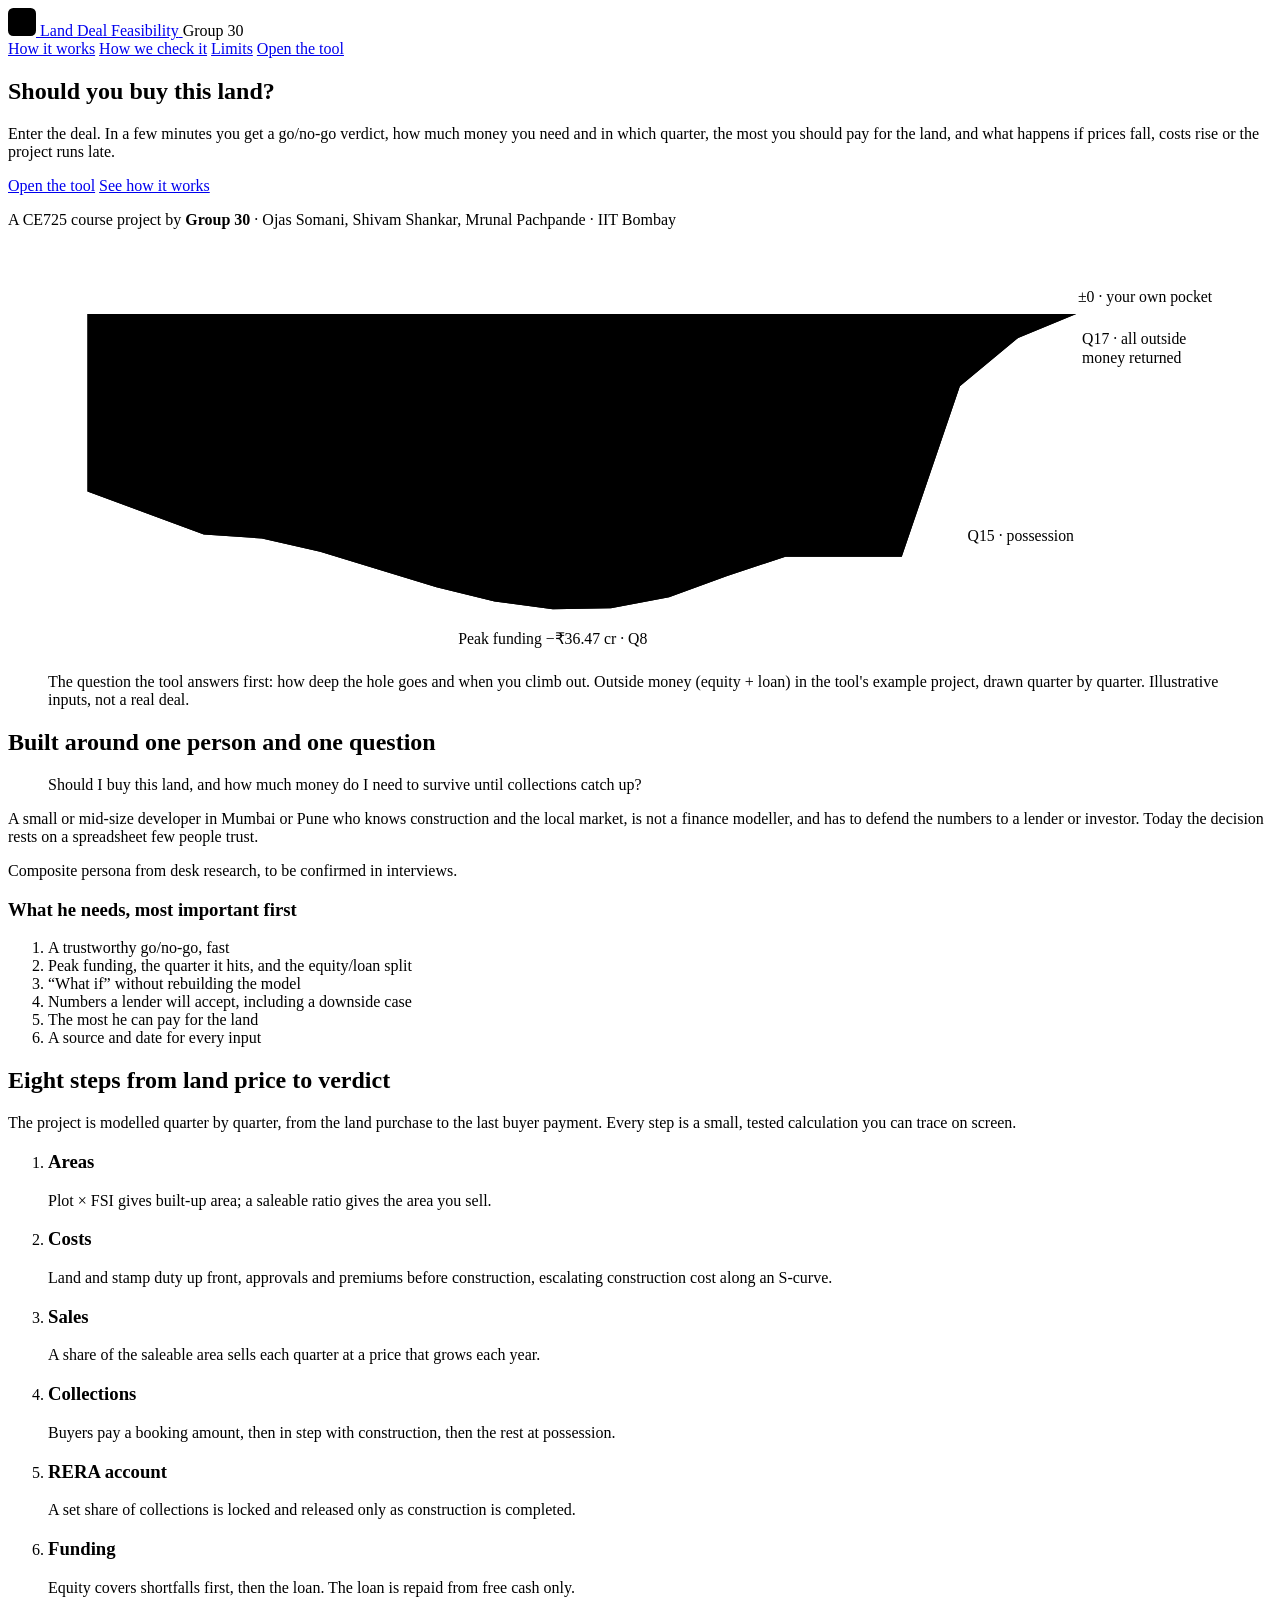
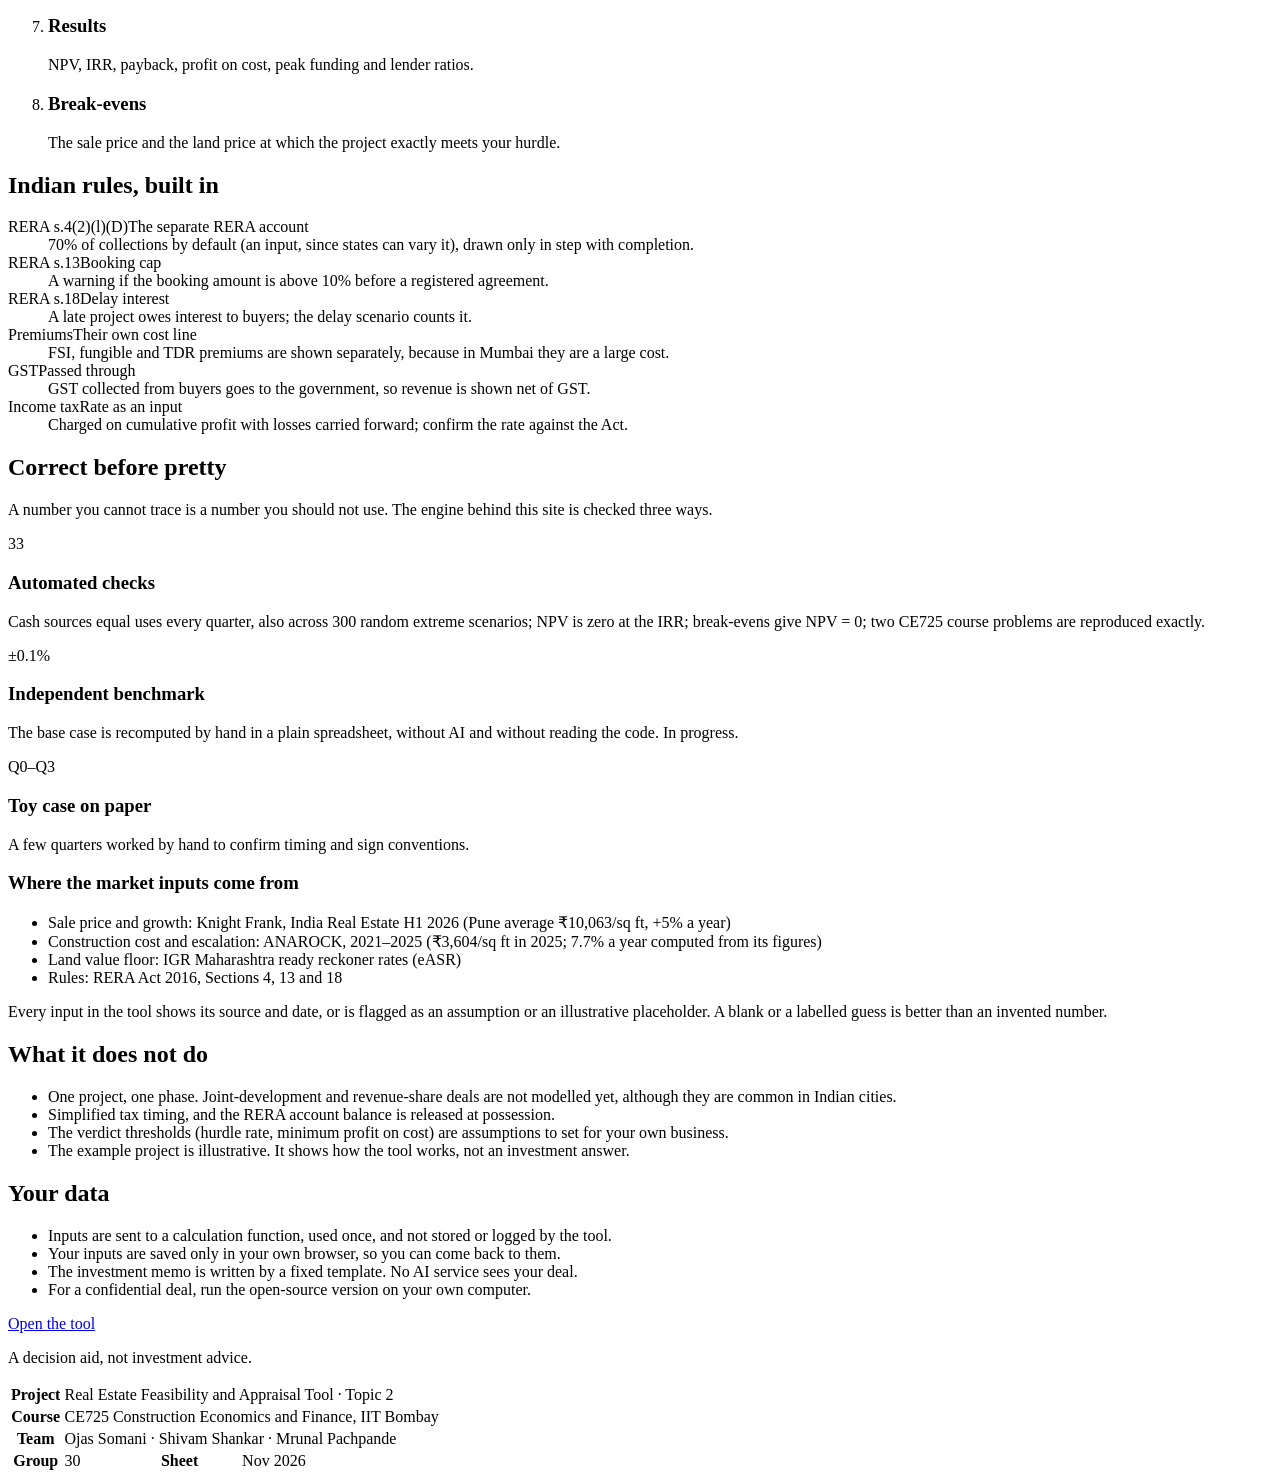
==== web/index.html @ 5c6453cd "Group 30 website" ====
<!doctype html>
<html lang="en">
<head>
<meta charset="utf-8">
<meta name="viewport" content="width=device-width, initial-scale=1, viewport-fit=cover">
<title>Land Deal Feasibility · CE725 Group 30</title>
<meta name="description" content="Should you buy this land? A feasibility tool for small and mid-size residential developers in India: go/no-go, peak funding, maximum land price and what-ifs in minutes.">
<link rel="icon" href="data:image/svg+xml,%3Csvg xmlns='http://www.w3.org/2000/svg' viewBox='0 0 32 32'%3E%3Crect width='32' height='32' rx='6' fill='%230b6b5c'/%3E%3Cpath d='M5 11h22' stroke='white' stroke-width='2'/%3E%3Cpath d='M5 11l5 9 6 3 5-4 6-8' stroke='white' stroke-width='2.4' fill='none' stroke-linejoin='round'/%3E%3C/svg%3E">
<link rel="preconnect" href="https://fonts.googleapis.com">
<link rel="preconnect" href="https://fonts.gstatic.com" crossorigin>
<link rel="stylesheet" href="https://fonts.googleapis.com/css2?family=Archivo:wdth,wght@62..100,400..900&family=Source+Sans+3:wght@400;600;700&family=JetBrains+Mono:wght@400;600&display=swap">
<link rel="stylesheet" href="/assets/site.css">
</head>
<body class="landing">
<header class="bar">
  <div class="wrap">
    <div class="brand-wrap">
    <a class="brand" href="/">
      <svg width="28" height="28" viewBox="0 0 32 32" aria-hidden="true"><rect width="32" height="32" rx="6" fill="var(--accent)"/><path d="M5 11h22" stroke="var(--accent-ink)" stroke-width="2"/><path d="M5 11l5 9 6 3 5-4 6-8" stroke="var(--accent-ink)" stroke-width="2.4" fill="none" stroke-linejoin="round"/></svg>
      <span>Land Deal Feasibility</span>
    </a>
    <span class="group-badge" title="CE725 course project team">Group 30</span>
    </div>
    <nav class="nav" aria-label="Main">
      <a href="#how">How it works</a>
      <a href="#checks">How we check it</a>
      <a href="#limits">Limits</a>
      <a class="cta" href="/tool">Open the tool</a>
    </nav>
  </div>
</header>

<main>
  <section class="hero">
    <div class="wrap">
      <div class="hero-text">
        <h1>Should you buy this&nbsp;land?</h1>
        <p class="lede">Enter the deal. In a few minutes you get a go/no-go verdict, how much money you need and in which quarter,
          the most you should pay for the land, and what happens if prices fall, costs rise or the project runs late.</p>
        <div class="actions">
          <a class="btn primary big" href="/tool">Open the tool</a>
          <a class="btn big" href="#how">See how it works</a>
        </div>
        <p class="credit">A CE725 course project by <b>Group 30</b> · Ojas Somani, Shivam Shankar, Mrunal Pachpande · IIT Bombay</p>
      </div>
    </div>

    <figure class="section-profile wrap" aria-labelledby="profile-cap">
      <svg viewBox="0 0 1200 430" role="img" aria-label="Outside money in the example project by quarter: it falls to ₹36.47 crore below zero in Q8 and is fully returned by Q17.">
        <defs>
          <pattern id="earth" width="12" height="12" patternUnits="userSpaceOnUse" patternTransform="rotate(45)">
            <line x1="0" y1="0" x2="0" y2="12" stroke="var(--brick)" stroke-width="1.4" opacity=".55"/>
          </pattern>
        </defs>
        <!-- quarter ticks -->
        <g class="ticks">
          <line x1="40" y1="70" x2="40" y2="400"/><line x1="216.8" y1="70" x2="216.8" y2="400"/>
          <line x1="924.2" y1="70" x2="924.2" y2="400"/><line x1="1042.1" y1="70" x2="1042.1" y2="400"/>
        </g>
        <path class="earth" d="M40.0,70.0 L40.0,249.8 L98.9,271.6 L157.9,293.5 L216.8,297.4 L275.8,311.0 L334.7,328.9 L393.7,346.8 L452.6,361.2 L511.6,369.1 L570.5,368.1 L629.5,357.0 L688.4,335.4 L747.4,316.0 L806.3,316.0 L865.3,316.0 L924.2,143.2 L983.2,94.2 L1042.1,70.0 L1101.1,70.0 L1160.0,70.0 Z"/>
        <polyline class="ground" points="40.0,70.0 40.0,249.8 98.9,271.6 157.9,293.5 216.8,297.4 275.8,311.0 334.7,328.9 393.7,346.8 452.6,361.2 511.6,369.1 570.5,368.1 629.5,357.0 688.4,335.4 747.4,316.0 806.3,316.0 865.3,316.0 924.2,143.2 983.2,94.2 1042.1,70.0 1101.1,70.0 1160.0,70.0"/>
        <line class="datum" x1="20" y1="70" x2="1180" y2="70"/>
        <text class="datum-label" x="1180" y="58" text-anchor="end">±0 · your own pocket</text>
        <!-- level mark at peak funding -->
        <g class="level" transform="translate(511.6 369.1)">
          <path d="M-11,-20 L11,-20 L0,-2 Z"/>
          <line x1="-46" y1="-20" x2="46" y2="-20"/>
        </g>
        <text class="mark big" x="511.6" y="404" text-anchor="middle">Peak funding −₹36.47 cr · Q8</text>
        <text class="mark" x="48" y="100">Q0 · land and</text>
        <text class="mark" x="48" y="120">stamp duty paid</text>
        <text class="mark" x="224.8" y="100">Q3 · construction</text>
        <text class="mark" x="224.8" y="120">starts, sales open</text>
        <text class="mark" x="932" y="300">Q15 · possession</text>
        <text class="mark" x="1048.1" y="100">Q17 · all outside</text>
        <text class="mark" x="1048.1" y="120">money returned</text>
      </svg>
      <figcaption id="profile-cap">The question the tool answers first: how deep the hole goes and when you climb out. Outside money (equity + loan)
        in the tool's example project, drawn quarter by quarter. Illustrative inputs, not a real deal.</figcaption>
    </figure>
  </section>

  <section class="band">
    <div class="wrap split">
      <div>
        <h2>Built around one person and one question</h2>
        <blockquote class="quote">Should I buy this land, and how much money do I need to survive until collections catch up?</blockquote>
        <p class="muted">A small or mid-size developer in Mumbai or Pune who knows construction and the local market, is not a finance
          modeller, and has to defend the numbers to a lender or investor. Today the decision rests on a spreadsheet few people trust.</p>
        <p class="small muted">Composite persona from desk research, to be confirmed in interviews.</p>
      </div>
      <div>
        <h3>What he needs, most important first</h3>
        <ol class="needs">
          <li>A trustworthy go/no-go, fast</li>
          <li>Peak funding, the quarter it hits, and the equity/loan split</li>
          <li>“What if” without rebuilding the model</li>
          <li>Numbers a lender will accept, including a downside case</li>
          <li>The most he can pay for the land</li>
          <li>A source and date for every input</li>
        </ol>
      </div>
    </div>
  </section>

  <section class="band" id="how">
    <div class="wrap">
      <h2>Eight steps from land price to verdict</h2>
      <p class="intro">The project is modelled quarter by quarter, from the land purchase to the last buyer payment. Every step is a small,
        tested calculation you can trace on screen.</p>
      <ol class="steps">
        <li><h3>Areas</h3><p>Plot × FSI gives built-up area; a saleable ratio gives the area you sell.</p></li>
        <li><h3>Costs</h3><p>Land and stamp duty up front, approvals and premiums before construction, escalating construction cost along an S-curve.</p></li>
        <li><h3>Sales</h3><p>A share of the saleable area sells each quarter at a price that grows each year.</p></li>
        <li><h3>Collections</h3><p>Buyers pay a booking amount, then in step with construction, then the rest at possession.</p></li>
        <li><h3>RERA account</h3><p>A set share of collections is locked and released only as construction is completed.</p></li>
        <li><h3>Funding</h3><p>Equity covers shortfalls first, then the loan. The loan is repaid from free cash only.</p></li>
        <li><h3>Results</h3><p>NPV, IRR, payback, profit on cost, peak funding and lender ratios.</p></li>
        <li><h3>Break-evens</h3><p>The sale price and the land price at which the project exactly meets your hurdle.</p></li>
      </ol>
    </div>
  </section>

  <section class="band">
    <div class="wrap">
      <h2>Indian rules, built in</h2>
      <dl class="rules">
        <div><dt><span class="ref">RERA s.4(2)(l)(D)</span>The separate RERA account</dt><dd>70% of collections by default (an input, since states can vary it), drawn only in step with completion.</dd></div>
        <div><dt><span class="ref">RERA s.13</span>Booking cap</dt><dd>A warning if the booking amount is above 10% before a registered agreement.</dd></div>
        <div><dt><span class="ref">RERA s.18</span>Delay interest</dt><dd>A late project owes interest to buyers; the delay scenario counts it.</dd></div>
        <div><dt><span class="ref">Premiums</span>Their own cost line</dt><dd>FSI, fungible and TDR premiums are shown separately, because in Mumbai they are a large cost.</dd></div>
        <div><dt><span class="ref">GST</span>Passed through</dt><dd>GST collected from buyers goes to the government, so revenue is shown net of GST.</dd></div>
        <div><dt><span class="ref">Income tax</span>Rate as an input</dt><dd>Charged on cumulative profit with losses carried forward; confirm the rate against the Act.</dd></div>
      </dl>
    </div>
  </section>

  <section class="band" id="checks">
    <div class="wrap">
      <h2>Correct before pretty</h2>
      <p class="intro">A number you cannot trace is a number you should not use. The engine behind this site is checked three ways.</p>
      <div class="checks">
        <div><span class="num">33</span><h3>Automated checks</h3><p>Cash sources equal uses every quarter, also across 300 random extreme scenarios; NPV is zero at the IRR; break-evens give NPV = 0; two CE725 course problems are reproduced exactly.</p></div>
        <div><span class="num">±0.1%</span><h3>Independent benchmark</h3><p>The base case is recomputed by hand in a plain spreadsheet, without AI and without reading the code. In progress.</p></div>
        <div><span class="num">Q0–Q3</span><h3>Toy case on paper</h3><p>A few quarters worked by hand to confirm timing and sign conventions.</p></div>
      </div>
      <div class="sources">
        <h3>Where the market inputs come from</h3>
        <ul class="plain">
          <li>Sale price and growth: Knight Frank, India Real Estate H1 2026 (Pune average ₹10,063/sq ft, +5% a year)</li>
          <li>Construction cost and escalation: ANAROCK, 2021–2025 (₹3,604/sq ft in 2025; 7.7% a year computed from its figures)</li>
          <li>Land value floor: IGR Maharashtra ready reckoner rates (eASR)</li>
          <li>Rules: RERA Act 2016, Sections 4, 13 and 18</li>
        </ul>
        <p class="small muted">Every input in the tool shows its source and date, or is flagged as an assumption or an illustrative placeholder. A blank or a labelled guess is better than an invented number.</p>
      </div>
    </div>
  </section>

  <section class="band" id="limits">
    <div class="wrap split">
      <div>
        <h2>What it does not do</h2>
        <ul class="plain">
          <li>One project, one phase. Joint-development and revenue-share deals are not modelled yet, although they are common in Indian cities.</li>
          <li>Simplified tax timing, and the RERA account balance is released at possession.</li>
          <li>The verdict thresholds (hurdle rate, minimum profit on cost) are assumptions to set for your own business.</li>
          <li>The example project is illustrative. It shows how the tool works, not an investment answer.</li>
        </ul>
      </div>
      <div>
        <h2>Your data</h2>
        <ul class="plain">
          <li>Inputs are sent to a calculation function, used once, and not stored or logged by the tool.</li>
          <li>Your inputs are saved only in your own browser, so you can come back to them.</li>
          <li>The investment memo is written by a fixed template. No AI service sees your deal.</li>
          <li>For a confidential deal, run the open-source version on your own computer.</li>
        </ul>
      </div>
    </div>
    <div class="wrap closing">
      <a class="btn primary big" href="/tool">Open the tool</a>
    </div>
  </section>
</main>

<footer class="site">
  <div class="wrap">
    <p class="small muted disclaimer">A decision aid, not investment advice.</p>
    <table class="titleblock" aria-label="Project credits">
      <tr><th scope="row">Project</th><td colspan="3">Real Estate Feasibility and Appraisal Tool · Topic 2</td></tr>
      <tr><th scope="row">Course</th><td colspan="3">CE725 Construction Economics and Finance, IIT Bombay</td></tr>
      <tr><th scope="row">Team</th><td colspan="3">Ojas Somani · Shivam Shankar · Mrunal Pachpande</td></tr>
      <tr><th scope="row">Group</th><td class="group-no">30</td><th scope="row">Sheet</th><td>Nov 2026</td></tr>
    </table>
  </div>
</footer>
</body>
</html>
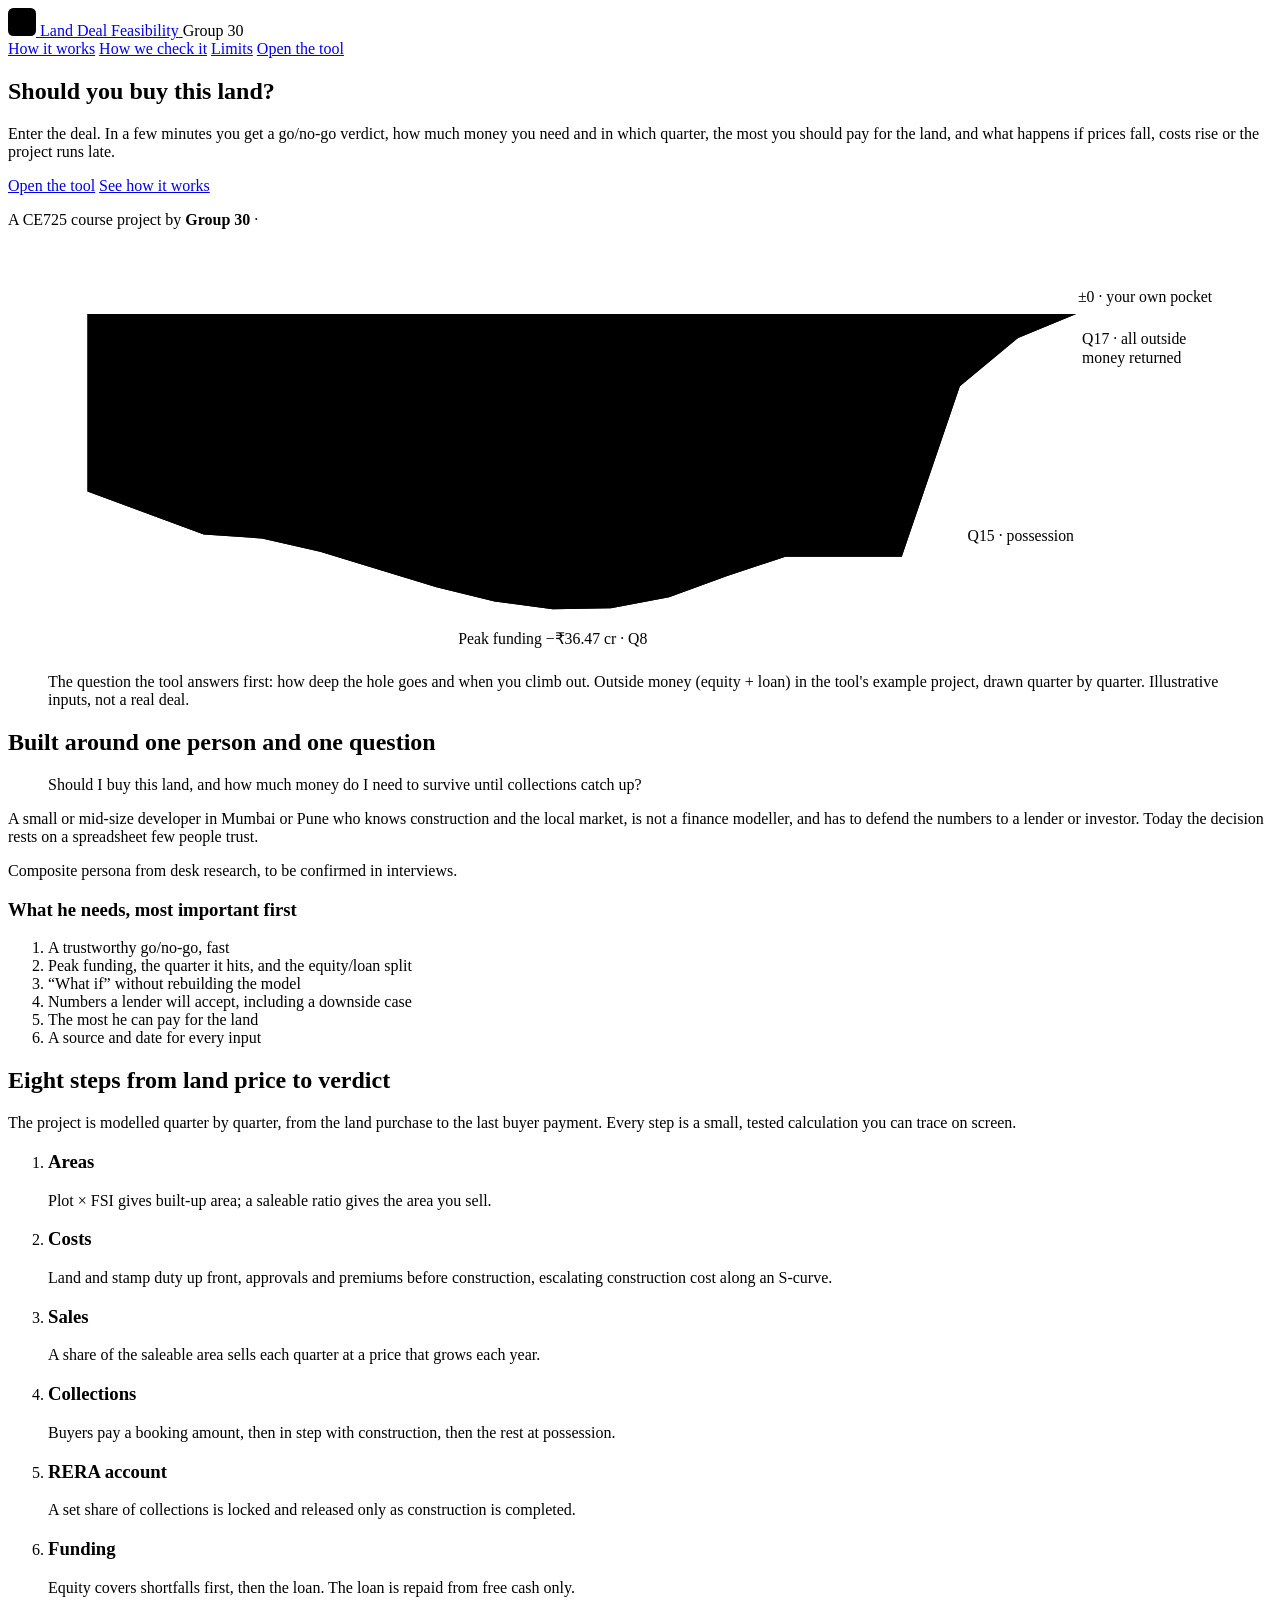
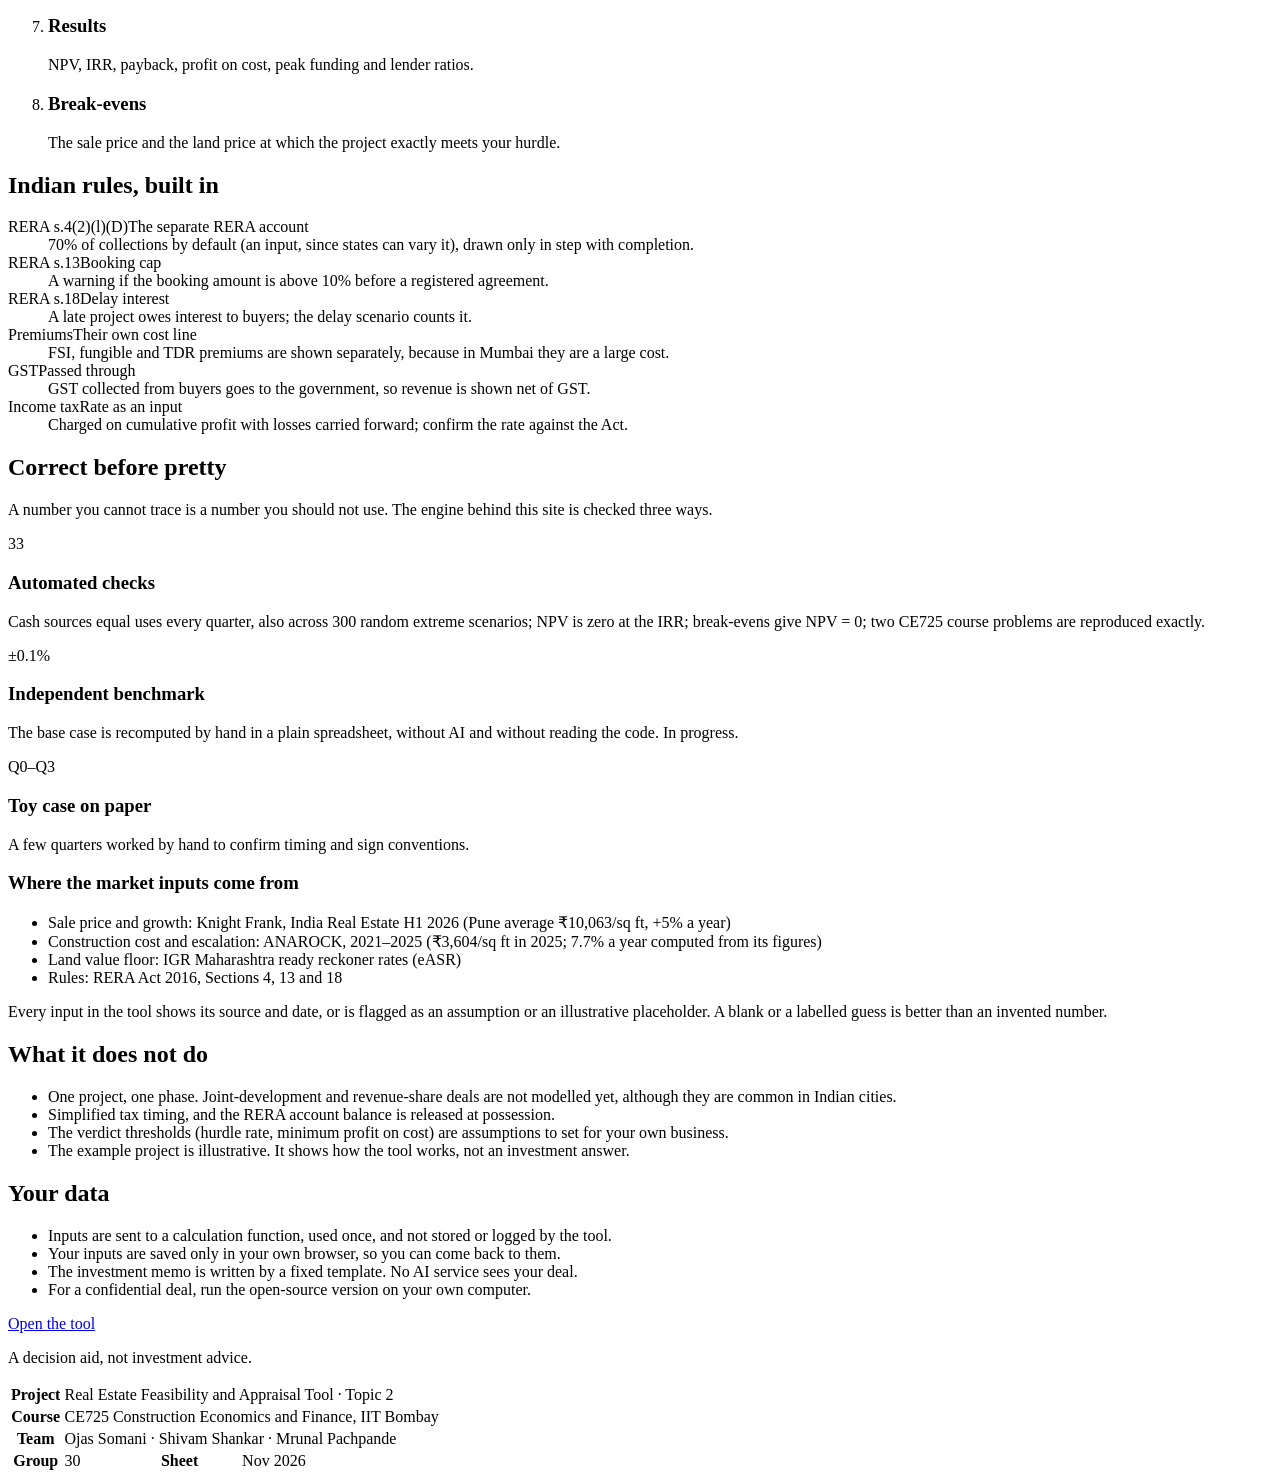
==== commit 98346439: "Refined the web page" ====
--- a/web/index.html
+++ b/web/index.html
@@ -41,7 +41,7 @@
           <a class="btn primary big" href="/tool">Open the tool</a>
           <a class="btn big" href="#how">See how it works</a>
         </div>
-        <p class="credit">A CE725 course project by <b>Group 30</b> · Ojas Somani, Shivam Shankar, Mrunal Pachpande · IIT Bombay</p>
+        <p class="credit">A CE725 course project by <b>Group 30</b> · </p>
       </div>
     </div>
 
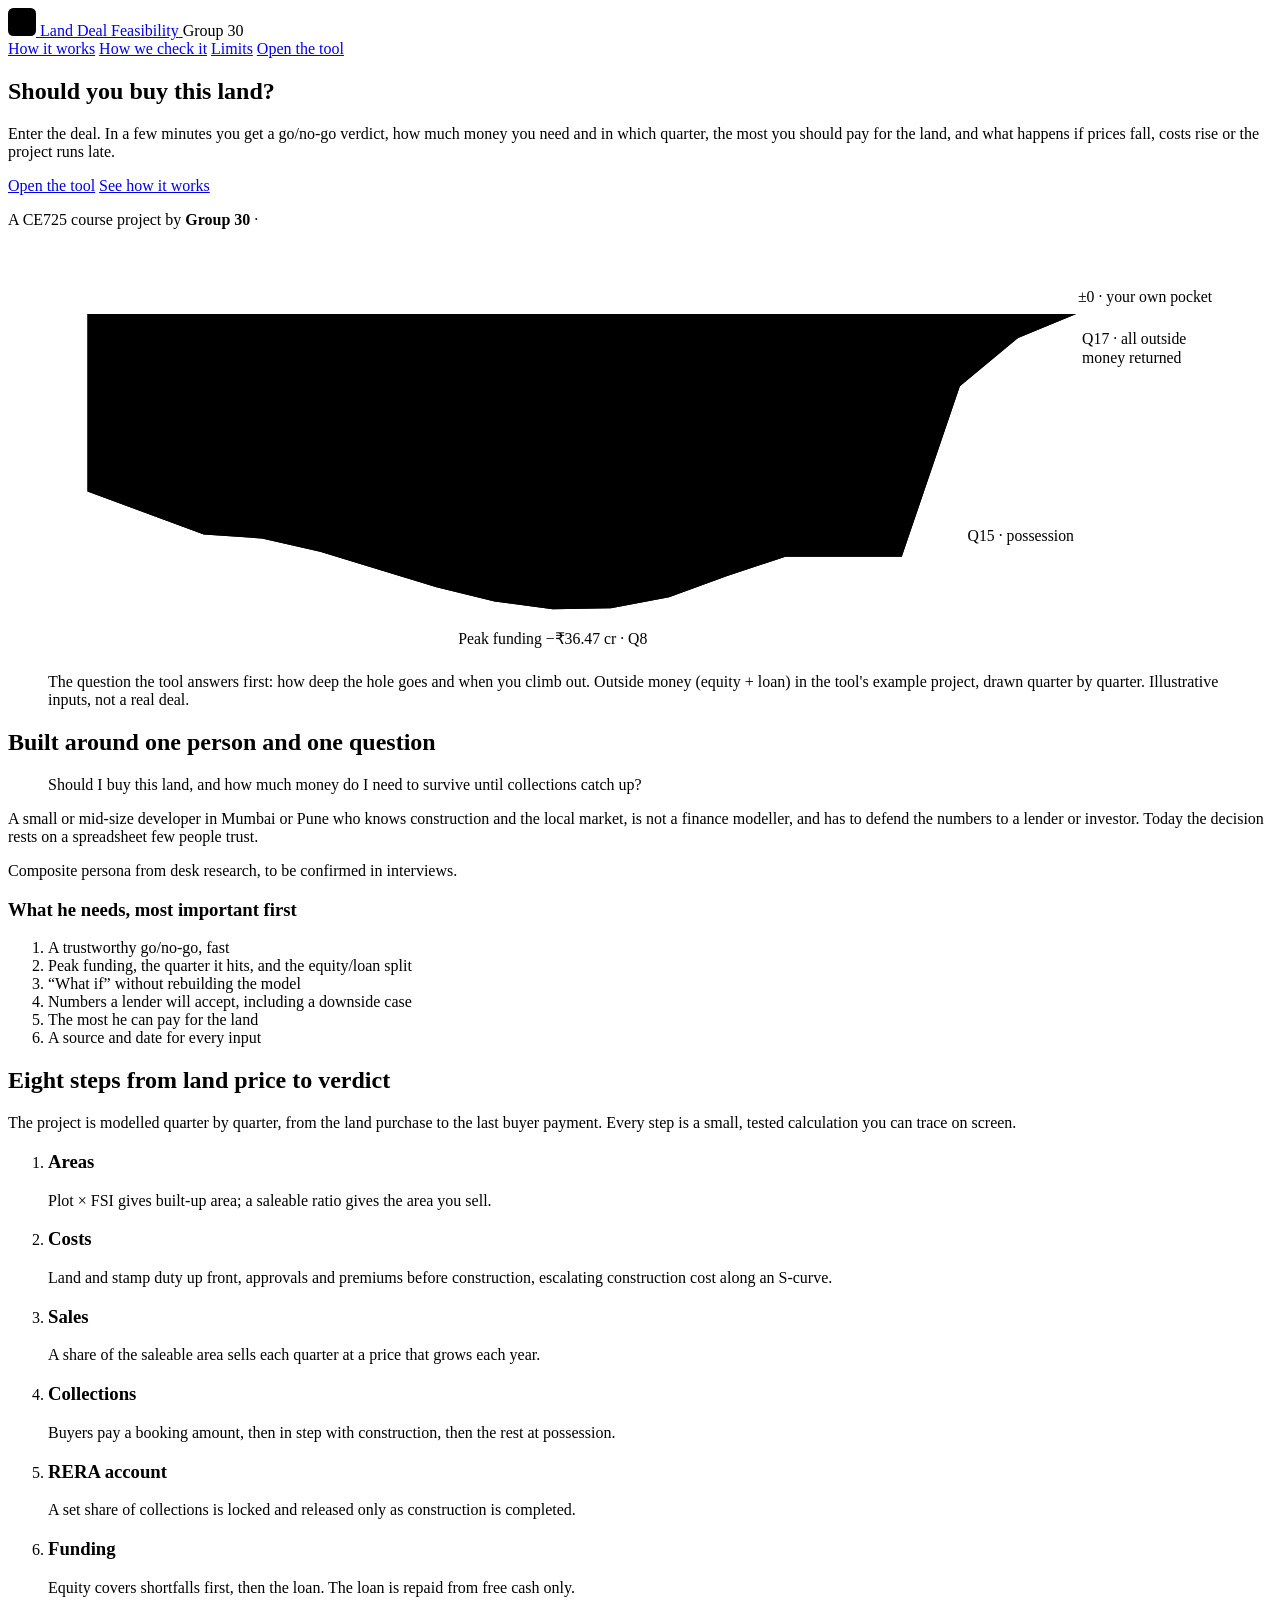
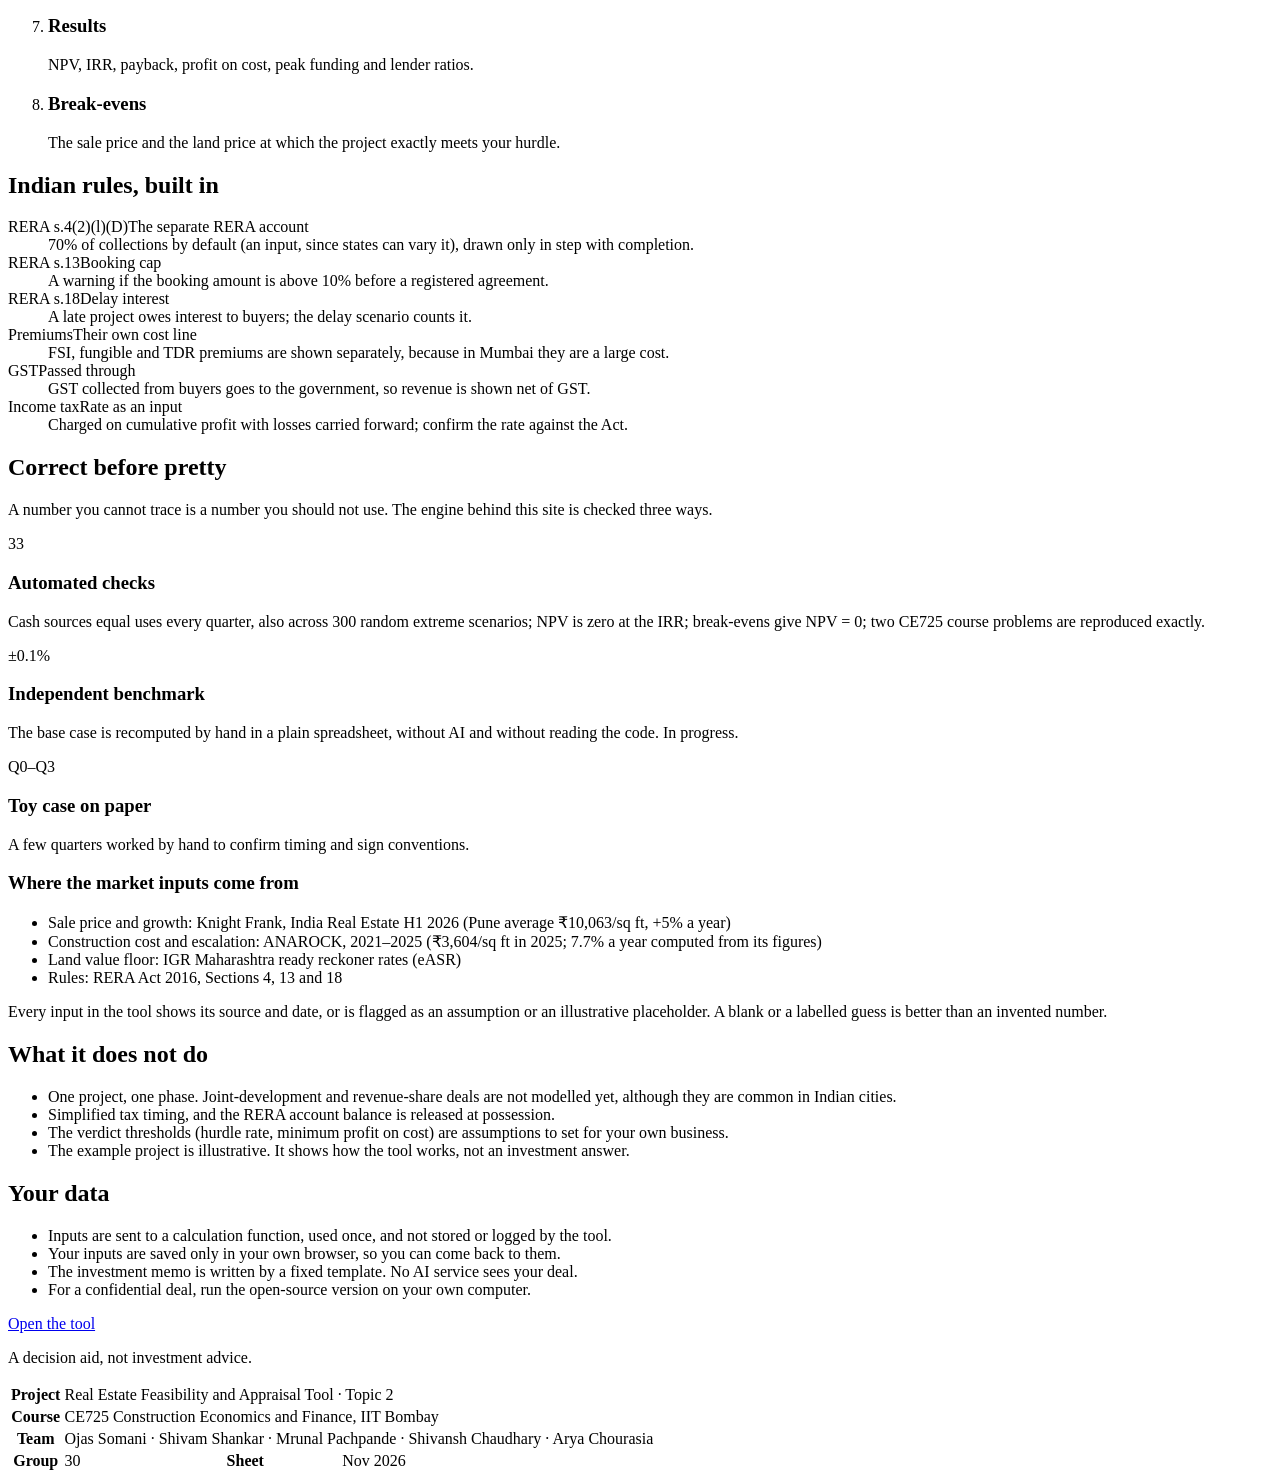
==== commit 6e605fa4: "Refined details" ====
--- a/web/index.html
+++ b/web/index.html
@@ -190,7 +190,7 @@
     <table class="titleblock" aria-label="Project credits">
       <tr><th scope="row">Project</th><td colspan="3">Real Estate Feasibility and Appraisal Tool · Topic 2</td></tr>
       <tr><th scope="row">Course</th><td colspan="3">CE725 Construction Economics and Finance, IIT Bombay</td></tr>
-      <tr><th scope="row">Team</th><td colspan="3">Ojas Somani · Shivam Shankar · Mrunal Pachpande</td></tr>
+      <tr><th scope="row">Team</th><td colspan="3">Ojas Somani · Shivam Shankar · Mrunal Pachpande · Shivansh Chaudhary · Arya Chourasia</td></tr>
       <tr><th scope="row">Group</th><td class="group-no">30</td><th scope="row">Sheet</th><td>Nov 2026</td></tr>
     </table>
   </div>
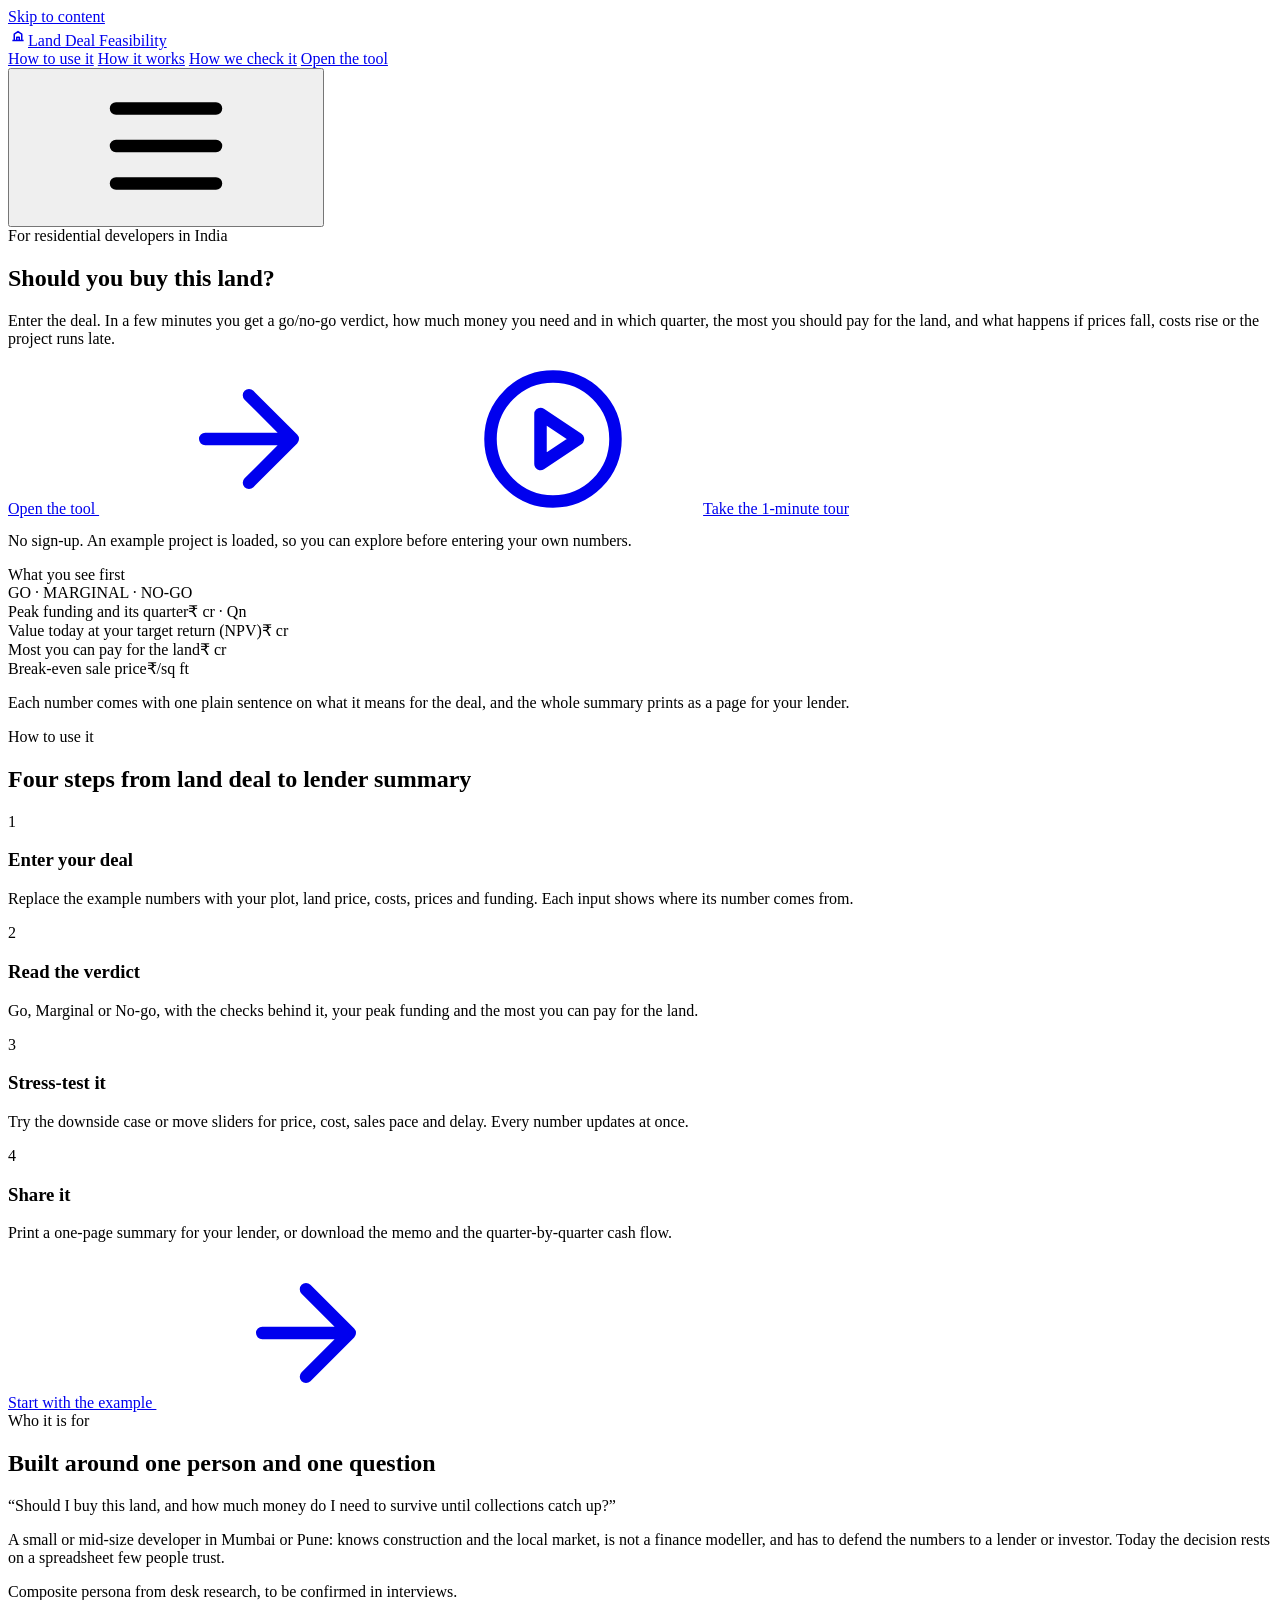
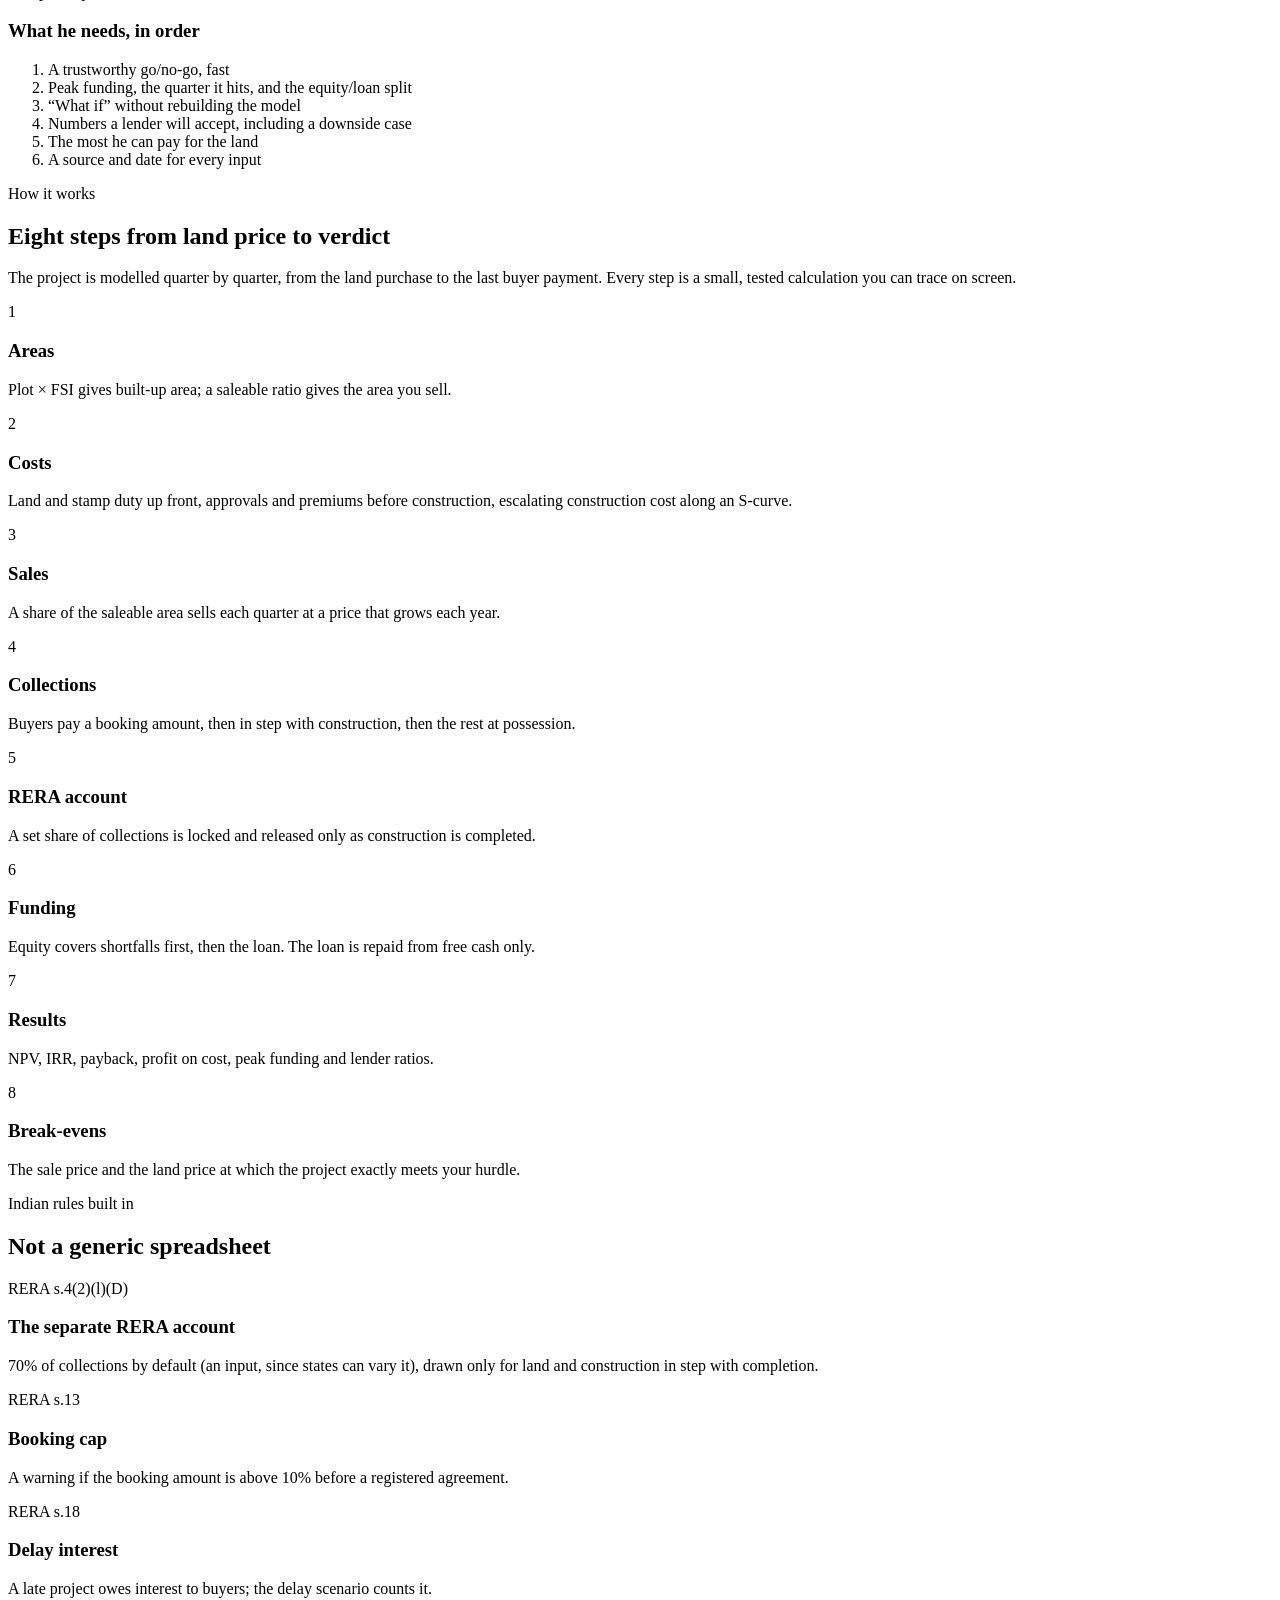
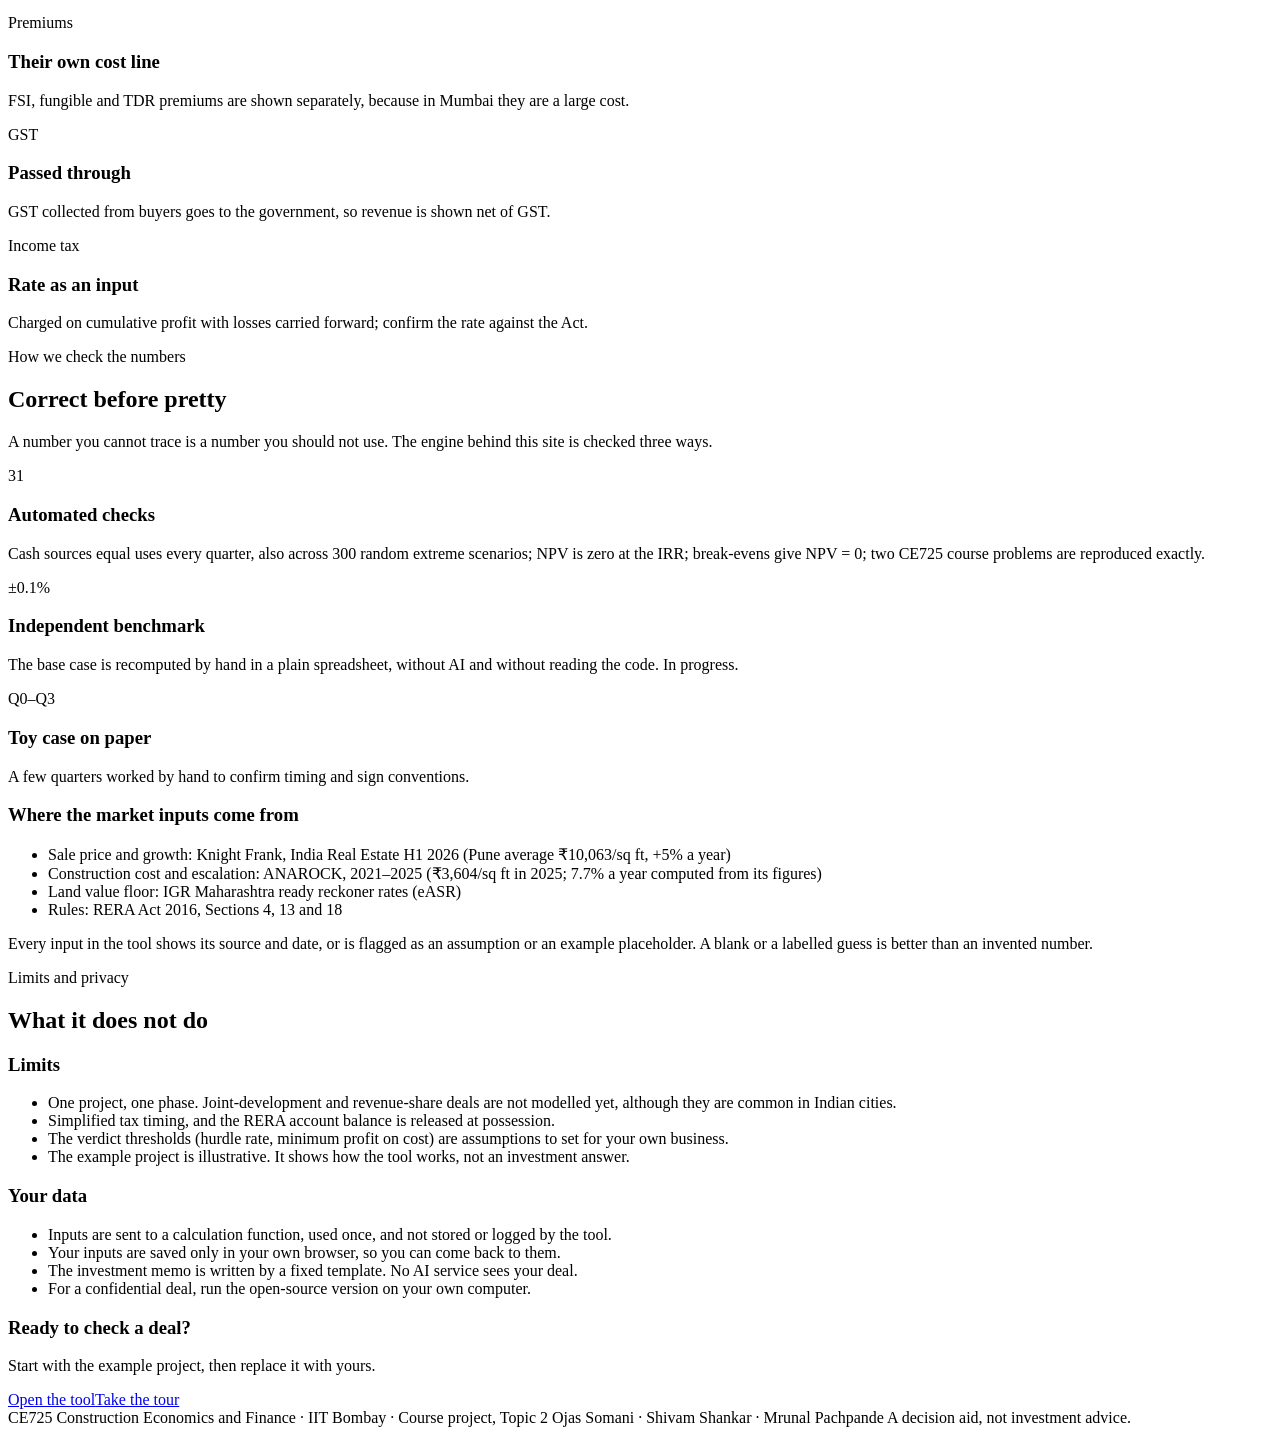
==== commit 8bdc7583: "update" ====
--- a/web/index.html
+++ b/web/index.html
@@ -3,148 +3,162 @@
 <head>
 <meta charset="utf-8">
 <meta name="viewport" content="width=device-width, initial-scale=1, viewport-fit=cover">
-<title>Land Deal Feasibility · CE725 Group 30</title>
+<title>Land Deal Feasibility</title>
 <meta name="description" content="Should you buy this land? A feasibility tool for small and mid-size residential developers in India: go/no-go, peak funding, maximum land price and what-ifs in minutes.">
-<link rel="icon" href="data:image/svg+xml,%3Csvg xmlns='http://www.w3.org/2000/svg' viewBox='0 0 32 32'%3E%3Crect width='32' height='32' rx='6' fill='%230b6b5c'/%3E%3Cpath d='M5 11h22' stroke='white' stroke-width='2'/%3E%3Cpath d='M5 11l5 9 6 3 5-4 6-8' stroke='white' stroke-width='2.4' fill='none' stroke-linejoin='round'/%3E%3C/svg%3E">
+<meta name="theme-color" content="#0f766e">
+<link rel="icon" href="data:image/svg+xml,%3Csvg xmlns='http://www.w3.org/2000/svg' viewBox='0 0 32 32'%3E%3Crect width='32' height='32' rx='7' fill='%230f766e'/%3E%3Cpath d='M7 23h18M10 23V13l6-4 6 4v10M14 23v-5h4v5' stroke='white' stroke-width='2' fill='none' stroke-linejoin='round'/%3E%3C/svg%3E">
 <link rel="preconnect" href="https://fonts.googleapis.com">
 <link rel="preconnect" href="https://fonts.gstatic.com" crossorigin>
-<link rel="stylesheet" href="https://fonts.googleapis.com/css2?family=Archivo:wdth,wght@62..100,400..900&family=Source+Sans+3:wght@400;600;700&family=JetBrains+Mono:wght@400;600&display=swap">
+<link rel="stylesheet" href="https://fonts.googleapis.com/css2?family=Geist:wght@400;500;600;700;800&family=Geist+Mono:wght@400;500;600&display=swap">
 <link rel="stylesheet" href="/assets/site.css">
+<script src="/assets/site.js" defer></script>
 </head>
-<body class="landing">
-<header class="bar">
-  <div class="wrap">
-    <div class="brand-wrap">
-    <a class="brand" href="/">
-      <svg width="28" height="28" viewBox="0 0 32 32" aria-hidden="true"><rect width="32" height="32" rx="6" fill="var(--accent)"/><path d="M5 11h22" stroke="var(--accent-ink)" stroke-width="2"/><path d="M5 11l5 9 6 3 5-4 6-8" stroke="var(--accent-ink)" stroke-width="2.4" fill="none" stroke-linejoin="round"/></svg>
-      <span>Land Deal Feasibility</span>
-    </a>
-    <span class="group-badge" title="CE725 course project team">Group 30</span>
-    </div>
+<body>
+<a class="skip-link" href="#main">Skip to content</a>
+<svg width="0" height="0" style="position:absolute" aria-hidden="true">
+  <symbol id="i-menu" viewBox="0 0 24 24" fill="none" stroke="currentColor" stroke-width="2" stroke-linecap="round"><path d="M4 6h16M4 12h16M4 18h16"/></symbol>
+  <symbol id="i-x" viewBox="0 0 24 24" fill="none" stroke="currentColor" stroke-width="2" stroke-linecap="round"><path d="M18 6 6 18M6 6l12 12"/></symbol>
+  <symbol id="i-arrow" viewBox="0 0 24 24" fill="none" stroke="currentColor" stroke-width="2" stroke-linecap="round" stroke-linejoin="round"><path d="M5 12h14M12 5l7 7-7 7"/></symbol>
+  <symbol id="i-play" viewBox="0 0 24 24" fill="none" stroke="currentColor" stroke-width="2" stroke-linecap="round" stroke-linejoin="round"><circle cx="12" cy="12" r="10"/><path d="m10 8 6 4-6 4z"/></symbol>
+  <symbol id="i-house" viewBox="0 0 32 32" fill="none" stroke="currentColor" stroke-width="2.4" stroke-linejoin="round"><path d="M7 23h18M10 23V13l6-4 6 4v10M14 23v-5h4v5"/></symbol>
+</svg>
+
+<header class="site-header">
+  <div class="container">
+    <a class="brand" href="/"><span class="brand-mark"><svg class="icon" style="width:20px;height:20px"><use href="#i-house"/></svg></span>Land Deal Feasibility</a>
     <nav class="nav" aria-label="Main">
+      <a href="#use">How to use it</a>
       <a href="#how">How it works</a>
       <a href="#checks">How we check it</a>
-      <a href="#limits">Limits</a>
-      <a class="cta" href="/tool">Open the tool</a>
+      <a class="btn btn-primary btn-sm" href="/tool">Open the tool</a>
     </nav>
+    <button type="button" class="btn btn-ghost btn-icon menu-btn" data-open="menu" aria-label="Open menu"><svg class="icon"><use href="#i-menu"/></svg></button>
   </div>
 </header>
 
-<main>
+<dialog class="drawer" id="menu" aria-label="Menu">
+  <div class="dialog-body">
+    <div class="drawer-head"><strong>Menu</strong><button type="button" class="btn btn-ghost btn-icon" data-close aria-label="Close menu"><svg class="icon"><use href="#i-x"/></svg></button></div>
+    <a href="#use">How to use it</a>
+    <a href="#how">How it works</a>
+    <a href="#checks">How we check it</a>
+    <a href="#limits">Limits and privacy</a>
+    <a href="/tool">Open the tool</a>
+    <a href="/tool?tour=1">Take the guided tour</a>
+  </div>
+</dialog>
+
+<main id="main" tabindex="-1">
   <section class="hero">
-    <div class="wrap">
-      <div class="hero-text">
-        <h1>Should you buy this&nbsp;land?</h1>
+    <div class="container hero-grid">
+      <div>
+        <span class="pill-note">For residential developers in India</span>
+        <h1>Should you buy this land?</h1>
         <p class="lede">Enter the deal. In a few minutes you get a go/no-go verdict, how much money you need and in which quarter,
           the most you should pay for the land, and what happens if prices fall, costs rise or the project runs late.</p>
         <div class="actions">
-          <a class="btn primary big" href="/tool">Open the tool</a>
-          <a class="btn big" href="#how">See how it works</a>
-        </div>
-        <p class="credit">A CE725 course project by <b>Group 30</b> · </p>
-      </div>
-    </div>
-
-    <figure class="section-profile wrap" aria-labelledby="profile-cap">
-      <svg viewBox="0 0 1200 430" role="img" aria-label="Outside money in the example project by quarter: it falls to ₹36.47 crore below zero in Q8 and is fully returned by Q17.">
-        <defs>
-          <pattern id="earth" width="12" height="12" patternUnits="userSpaceOnUse" patternTransform="rotate(45)">
-            <line x1="0" y1="0" x2="0" y2="12" stroke="var(--brick)" stroke-width="1.4" opacity=".55"/>
-          </pattern>
-        </defs>
-        <!-- quarter ticks -->
-        <g class="ticks">
-          <line x1="40" y1="70" x2="40" y2="400"/><line x1="216.8" y1="70" x2="216.8" y2="400"/>
-          <line x1="924.2" y1="70" x2="924.2" y2="400"/><line x1="1042.1" y1="70" x2="1042.1" y2="400"/>
-        </g>
-        <path class="earth" d="M40.0,70.0 L40.0,249.8 L98.9,271.6 L157.9,293.5 L216.8,297.4 L275.8,311.0 L334.7,328.9 L393.7,346.8 L452.6,361.2 L511.6,369.1 L570.5,368.1 L629.5,357.0 L688.4,335.4 L747.4,316.0 L806.3,316.0 L865.3,316.0 L924.2,143.2 L983.2,94.2 L1042.1,70.0 L1101.1,70.0 L1160.0,70.0 Z"/>
-        <polyline class="ground" points="40.0,70.0 40.0,249.8 98.9,271.6 157.9,293.5 216.8,297.4 275.8,311.0 334.7,328.9 393.7,346.8 452.6,361.2 511.6,369.1 570.5,368.1 629.5,357.0 688.4,335.4 747.4,316.0 806.3,316.0 865.3,316.0 924.2,143.2 983.2,94.2 1042.1,70.0 1101.1,70.0 1160.0,70.0"/>
-        <line class="datum" x1="20" y1="70" x2="1180" y2="70"/>
-        <text class="datum-label" x="1180" y="58" text-anchor="end">±0 · your own pocket</text>
-        <!-- level mark at peak funding -->
-        <g class="level" transform="translate(511.6 369.1)">
-          <path d="M-11,-20 L11,-20 L0,-2 Z"/>
-          <line x1="-46" y1="-20" x2="46" y2="-20"/>
-        </g>
-        <text class="mark big" x="511.6" y="404" text-anchor="middle">Peak funding −₹36.47 cr · Q8</text>
-        <text class="mark" x="48" y="100">Q0 · land and</text>
-        <text class="mark" x="48" y="120">stamp duty paid</text>
-        <text class="mark" x="224.8" y="100">Q3 · construction</text>
-        <text class="mark" x="224.8" y="120">starts, sales open</text>
-        <text class="mark" x="932" y="300">Q15 · possession</text>
-        <text class="mark" x="1048.1" y="100">Q17 · all outside</text>
-        <text class="mark" x="1048.1" y="120">money returned</text>
-      </svg>
-      <figcaption id="profile-cap">The question the tool answers first: how deep the hole goes and when you climb out. Outside money (equity + loan)
-        in the tool's example project, drawn quarter by quarter. Illustrative inputs, not a real deal.</figcaption>
-    </figure>
-  </section>
-
-  <section class="band">
-    <div class="wrap split">
-      <div>
-        <h2>Built around one person and one question</h2>
-        <blockquote class="quote">Should I buy this land, and how much money do I need to survive until collections catch up?</blockquote>
-        <p class="muted">A small or mid-size developer in Mumbai or Pune who knows construction and the local market, is not a finance
-          modeller, and has to defend the numbers to a lender or investor. Today the decision rests on a spreadsheet few people trust.</p>
-        <p class="small muted">Composite persona from desk research, to be confirmed in interviews.</p>
-      </div>
-      <div>
-        <h3>What he needs, most important first</h3>
-        <ol class="needs">
-          <li>A trustworthy go/no-go, fast</li>
-          <li>Peak funding, the quarter it hits, and the equity/loan split</li>
-          <li>“What if” without rebuilding the model</li>
-          <li>Numbers a lender will accept, including a downside case</li>
-          <li>The most he can pay for the land</li>
-          <li>A source and date for every input</li>
-        </ol>
-      </div>
-    </div>
-  </section>
-
-  <section class="band" id="how">
-    <div class="wrap">
+          <a class="btn btn-primary btn-lg" href="/tool">Open the tool <svg class="icon"><use href="#i-arrow"/></svg></a>
+          <a class="btn btn-lg" href="/tool?tour=1"><svg class="icon"><use href="#i-play"/></svg>Take the 1-minute tour</a>
+        </div>
+        <p class="small muted" style="margin-top:14px">No sign-up. An example project is loaded, so you can explore before entering your own numbers.</p>
+      </div>
+      <div class="preview" aria-label="What the tool shows first">
+        <div class="eyebrow">What you see first</div>
+        <span class="verdict-chip">GO · MARGINAL · NO-GO</span>
+        <div class="row"><span>Peak funding and its quarter</span><span class="num">₹ cr · Qn</span></div>
+        <div class="row"><span>Value today at your target return (NPV)</span><span class="num">₹ cr</span></div>
+        <div class="row"><span>Most you can pay for the land</span><span class="num">₹ cr</span></div>
+        <div class="row"><span>Break-even sale price</span><span class="num">₹/sq ft</span></div>
+        <p class="small muted">Each number comes with one plain sentence on what it means for the deal, and the whole summary prints as a page for your lender.</p>
+      </div>
+    </div>
+  </section>
+
+  <section class="section" id="use">
+    <div class="container">
+      <div class="eyebrow">How to use it</div>
+      <h2>Four steps from land deal to lender summary</h2>
+      <ol class="grid cols-4" style="list-style:none;padding:0">
+        <li class="tile"><span class="step-num">1</span><h3>Enter your deal</h3><p>Replace the example numbers with your plot, land price, costs, prices and funding. Each input shows where its number comes from.</p></li>
+        <li class="tile"><span class="step-num">2</span><h3>Read the verdict</h3><p>Go, Marginal or No-go, with the checks behind it, your peak funding and the most you can pay for the land.</p></li>
+        <li class="tile"><span class="step-num">3</span><h3>Stress-test it</h3><p>Try the downside case or move sliders for price, cost, sales pace and delay. Every number updates at once.</p></li>
+        <li class="tile"><span class="step-num">4</span><h3>Share it</h3><p>Print a one-page summary for your lender, or download the memo and the quarter-by-quarter cash flow.</p></li>
+      </ol>
+      <div><a class="btn btn-primary" href="/tool">Start with the example <svg class="icon"><use href="#i-arrow"/></svg></a></div>
+    </div>
+  </section>
+
+  <section class="section">
+    <div class="container">
+      <div class="eyebrow">Who it is for</div>
+      <h2>Built around one person and one question</h2>
+      <div class="grid cols-2">
+        <div class="tile" style="gap:16px">
+          <p class="quote" style="color:var(--foreground)">“Should I buy this land, and how much money do I need to survive until collections catch up?”</p>
+          <p>A small or mid-size developer in Mumbai or Pune: knows construction and the local market, is not a finance modeller,
+            and has to defend the numbers to a lender or investor. Today the decision rests on a spreadsheet few people trust.</p>
+          <p class="small">Composite persona from desk research, to be confirmed in interviews.</p>
+        </div>
+        <div class="tile">
+          <h3>What he needs, in order</h3>
+          <ol class="needs">
+            <li>A trustworthy go/no-go, fast</li>
+            <li>Peak funding, the quarter it hits, and the equity/loan split</li>
+            <li>“What if” without rebuilding the model</li>
+            <li>Numbers a lender will accept, including a downside case</li>
+            <li>The most he can pay for the land</li>
+            <li>A source and date for every input</li>
+          </ol>
+        </div>
+      </div>
+    </div>
+  </section>
+
+  <section class="section" id="how">
+    <div class="container">
+      <div class="eyebrow">How it works</div>
       <h2>Eight steps from land price to verdict</h2>
       <p class="intro">The project is modelled quarter by quarter, from the land purchase to the last buyer payment. Every step is a small,
         tested calculation you can trace on screen.</p>
-      <ol class="steps">
-        <li><h3>Areas</h3><p>Plot × FSI gives built-up area; a saleable ratio gives the area you sell.</p></li>
-        <li><h3>Costs</h3><p>Land and stamp duty up front, approvals and premiums before construction, escalating construction cost along an S-curve.</p></li>
-        <li><h3>Sales</h3><p>A share of the saleable area sells each quarter at a price that grows each year.</p></li>
-        <li><h3>Collections</h3><p>Buyers pay a booking amount, then in step with construction, then the rest at possession.</p></li>
-        <li><h3>RERA account</h3><p>A set share of collections is locked and released only as construction is completed.</p></li>
-        <li><h3>Funding</h3><p>Equity covers shortfalls first, then the loan. The loan is repaid from free cash only.</p></li>
-        <li><h3>Results</h3><p>NPV, IRR, payback, profit on cost, peak funding and lender ratios.</p></li>
-        <li><h3>Break-evens</h3><p>The sale price and the land price at which the project exactly meets your hurdle.</p></li>
+      <ol class="grid cols-4" style="list-style:none;padding:0">
+        <li class="tile"><span class="step-num">1</span><h3>Areas</h3><p>Plot × FSI gives built-up area; a saleable ratio gives the area you sell.</p></li>
+        <li class="tile"><span class="step-num">2</span><h3>Costs</h3><p>Land and stamp duty up front, approvals and premiums before construction, escalating construction cost along an S-curve.</p></li>
+        <li class="tile"><span class="step-num">3</span><h3>Sales</h3><p>A share of the saleable area sells each quarter at a price that grows each year.</p></li>
+        <li class="tile"><span class="step-num">4</span><h3>Collections</h3><p>Buyers pay a booking amount, then in step with construction, then the rest at possession.</p></li>
+        <li class="tile"><span class="step-num">5</span><h3>RERA account</h3><p>A set share of collections is locked and released only as construction is completed.</p></li>
+        <li class="tile"><span class="step-num">6</span><h3>Funding</h3><p>Equity covers shortfalls first, then the loan. The loan is repaid from free cash only.</p></li>
+        <li class="tile"><span class="step-num">7</span><h3>Results</h3><p>NPV, IRR, payback, profit on cost, peak funding and lender ratios.</p></li>
+        <li class="tile"><span class="step-num">8</span><h3>Break-evens</h3><p>The sale price and the land price at which the project exactly meets your hurdle.</p></li>
       </ol>
     </div>
   </section>
 
-  <section class="band">
-    <div class="wrap">
-      <h2>Indian rules, built in</h2>
-      <dl class="rules">
-        <div><dt><span class="ref">RERA s.4(2)(l)(D)</span>The separate RERA account</dt><dd>70% of collections by default (an input, since states can vary it), drawn only in step with completion.</dd></div>
-        <div><dt><span class="ref">RERA s.13</span>Booking cap</dt><dd>A warning if the booking amount is above 10% before a registered agreement.</dd></div>
-        <div><dt><span class="ref">RERA s.18</span>Delay interest</dt><dd>A late project owes interest to buyers; the delay scenario counts it.</dd></div>
-        <div><dt><span class="ref">Premiums</span>Their own cost line</dt><dd>FSI, fungible and TDR premiums are shown separately, because in Mumbai they are a large cost.</dd></div>
-        <div><dt><span class="ref">GST</span>Passed through</dt><dd>GST collected from buyers goes to the government, so revenue is shown net of GST.</dd></div>
-        <div><dt><span class="ref">Income tax</span>Rate as an input</dt><dd>Charged on cumulative profit with losses carried forward; confirm the rate against the Act.</dd></div>
-      </dl>
-    </div>
-  </section>
-
-  <section class="band" id="checks">
-    <div class="wrap">
+  <section class="section">
+    <div class="container">
+      <div class="eyebrow">Indian rules built in</div>
+      <h2>Not a generic spreadsheet</h2>
+      <div class="grid cols-3">
+        <div class="tile"><span class="ref">RERA s.4(2)(l)(D)</span><h3>The separate RERA account</h3><p>70% of collections by default (an input, since states can vary it), drawn only for land and construction in step with completion.</p></div>
+        <div class="tile"><span class="ref">RERA s.13</span><h3>Booking cap</h3><p>A warning if the booking amount is above 10% before a registered agreement.</p></div>
+        <div class="tile"><span class="ref">RERA s.18</span><h3>Delay interest</h3><p>A late project owes interest to buyers; the delay scenario counts it.</p></div>
+        <div class="tile"><span class="ref">Premiums</span><h3>Their own cost line</h3><p>FSI, fungible and TDR premiums are shown separately, because in Mumbai they are a large cost.</p></div>
+        <div class="tile"><span class="ref">GST</span><h3>Passed through</h3><p>GST collected from buyers goes to the government, so revenue is shown net of GST.</p></div>
+        <div class="tile"><span class="ref">Income tax</span><h3>Rate as an input</h3><p>Charged on cumulative profit with losses carried forward; confirm the rate against the Act.</p></div>
+      </div>
+    </div>
+  </section>
+
+  <section class="section" id="checks">
+    <div class="container">
+      <div class="eyebrow">How we check the numbers</div>
       <h2>Correct before pretty</h2>
       <p class="intro">A number you cannot trace is a number you should not use. The engine behind this site is checked three ways.</p>
-      <div class="checks">
-        <div><span class="num">33</span><h3>Automated checks</h3><p>Cash sources equal uses every quarter, also across 300 random extreme scenarios; NPV is zero at the IRR; break-evens give NPV = 0; two CE725 course problems are reproduced exactly.</p></div>
-        <div><span class="num">±0.1%</span><h3>Independent benchmark</h3><p>The base case is recomputed by hand in a plain spreadsheet, without AI and without reading the code. In progress.</p></div>
-        <div><span class="num">Q0–Q3</span><h3>Toy case on paper</h3><p>A few quarters worked by hand to confirm timing and sign conventions.</p></div>
-      </div>
-      <div class="sources">
+      <div class="grid cols-3">
+        <div class="tile"><span class="big">31</span><h3>Automated checks</h3><p>Cash sources equal uses every quarter, also across 300 random extreme scenarios; NPV is zero at the IRR; break-evens give NPV = 0; two CE725 course problems are reproduced exactly.</p></div>
+        <div class="tile"><span class="big">±0.1%</span><h3>Independent benchmark</h3><p>The base case is recomputed by hand in a plain spreadsheet, without AI and without reading the code. In progress.</p></div>
+        <div class="tile"><span class="big">Q0–Q3</span><h3>Toy case on paper</h3><p>A few quarters worked by hand to confirm timing and sign conventions.</p></div>
+      </div>
+      <div class="tile">
         <h3>Where the market inputs come from</h3>
         <ul class="plain">
           <li>Sale price and growth: Knight Frank, India Real Estate H1 2026 (Pune average ₹10,063/sq ft, +5% a year)</li>
@@ -152,47 +166,48 @@
           <li>Land value floor: IGR Maharashtra ready reckoner rates (eASR)</li>
           <li>Rules: RERA Act 2016, Sections 4, 13 and 18</li>
         </ul>
-        <p class="small muted">Every input in the tool shows its source and date, or is flagged as an assumption or an illustrative placeholder. A blank or a labelled guess is better than an invented number.</p>
-      </div>
-    </div>
-  </section>
-
-  <section class="band" id="limits">
-    <div class="wrap split">
-      <div>
-        <h2>What it does not do</h2>
-        <ul class="plain">
-          <li>One project, one phase. Joint-development and revenue-share deals are not modelled yet, although they are common in Indian cities.</li>
-          <li>Simplified tax timing, and the RERA account balance is released at possession.</li>
-          <li>The verdict thresholds (hurdle rate, minimum profit on cost) are assumptions to set for your own business.</li>
-          <li>The example project is illustrative. It shows how the tool works, not an investment answer.</li>
-        </ul>
-      </div>
-      <div>
-        <h2>Your data</h2>
-        <ul class="plain">
-          <li>Inputs are sent to a calculation function, used once, and not stored or logged by the tool.</li>
-          <li>Your inputs are saved only in your own browser, so you can come back to them.</li>
-          <li>The investment memo is written by a fixed template. No AI service sees your deal.</li>
-          <li>For a confidential deal, run the open-source version on your own computer.</li>
-        </ul>
-      </div>
-    </div>
-    <div class="wrap closing">
-      <a class="btn primary big" href="/tool">Open the tool</a>
+        <p>Every input in the tool shows its source and date, or is flagged as an assumption or an example placeholder. A blank or a labelled guess is better than an invented number.</p>
+      </div>
+    </div>
+  </section>
+
+  <section class="section" id="limits">
+    <div class="container">
+      <div class="eyebrow">Limits and privacy</div>
+      <h2>What it does not do</h2>
+      <div class="grid cols-2">
+        <div class="tile">
+          <h3>Limits</h3>
+          <ul class="plain">
+            <li>One project, one phase. Joint-development and revenue-share deals are not modelled yet, although they are common in Indian cities.</li>
+            <li>Simplified tax timing, and the RERA account balance is released at possession.</li>
+            <li>The verdict thresholds (hurdle rate, minimum profit on cost) are assumptions to set for your own business.</li>
+            <li>The example project is illustrative. It shows how the tool works, not an investment answer.</li>
+          </ul>
+        </div>
+        <div class="tile">
+          <h3>Your data</h3>
+          <ul class="plain">
+            <li>Inputs are sent to a calculation function, used once, and not stored or logged by the tool.</li>
+            <li>Your inputs are saved only in your own browser, so you can come back to them.</li>
+            <li>The investment memo is written by a fixed template. No AI service sees your deal.</li>
+            <li>For a confidential deal, run the open-source version on your own computer.</li>
+          </ul>
+        </div>
+      </div>
+      <div class="cta-band">
+        <div><h3>Ready to check a deal?</h3><p class="muted small">Start with the example project, then replace it with yours.</p></div>
+        <div class="actions"><a class="btn btn-primary" href="/tool">Open the tool</a><a class="btn" href="/tool?tour=1">Take the tour</a></div>
+      </div>
     </div>
   </section>
 </main>
 
-<footer class="site">
-  <div class="wrap">
-    <p class="small muted disclaimer">A decision aid, not investment advice.</p>
-    <table class="titleblock" aria-label="Project credits">
-      <tr><th scope="row">Project</th><td colspan="3">Real Estate Feasibility and Appraisal Tool · Topic 2</td></tr>
-      <tr><th scope="row">Course</th><td colspan="3">CE725 Construction Economics and Finance, IIT Bombay</td></tr>
-      <tr><th scope="row">Team</th><td colspan="3">Ojas Somani · Shivam Shankar · Mrunal Pachpande · Shivansh Chaudhary · Arya Chourasia</td></tr>
-      <tr><th scope="row">Group</th><td class="group-no">30</td><th scope="row">Sheet</th><td>Nov 2026</td></tr>
-    </table>
+<footer class="site-footer">
+  <div class="container">
+    <span>CE725 Construction Economics and Finance · IIT Bombay · Course project, Topic 2</span>
+    <span>Ojas Somani · Shivam Shankar · Mrunal Pachpande</span>
+    <span>A decision aid, not investment advice.</span>
   </div>
 </footer>
 </body>
